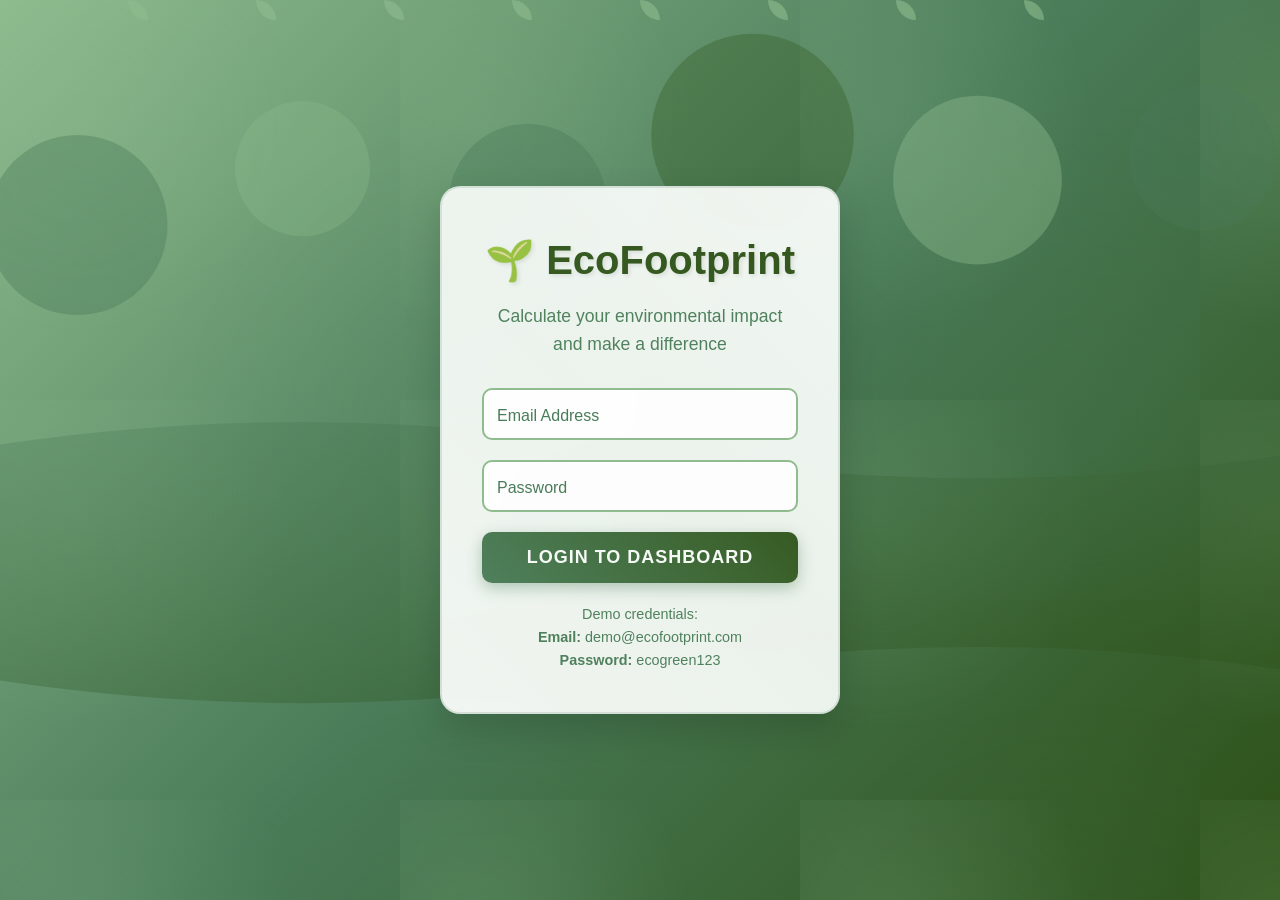
==== index.html @ 6447f5cb "Initial commit - Ecofriendly Footprint Tracker" ====
<!DOCTYPE html>
<html lang="en">
<head>
    <meta charset="UTF-8">
    <meta name="viewport" content="width=device-width, initial-scale=1.0">
    <title>EcoFootprint Calculator - Login</title>
    <link rel="stylesheet" href="styles.css">
</head>
<body>
    <!-- Floating Leaves Animation -->
    <div class="floating-leaves">
        <div class="leaf"></div>
        <div class="leaf"></div>
        <div class="leaf"></div>
        <div class="leaf"></div>
        <div class="leaf"></div>
        <div class="leaf"></div>
        <div class="leaf"></div>
        <div class="leaf"></div>
    </div>

    <!-- Login Container -->
    <div class="login-container">
        <div class="login-box">
            <h1 class="login-title">🌱 EcoFootprint</h1>
            <p class="login-subtitle">Calculate your environmental impact and make a difference</p>
            
            <form id="loginForm" onsubmit="handleLogin(event)">
                <div class="form-group">
                    <input type="email" id="email" placeholder=" " required>
                    <label for="email">Email Address</label>
                </div>
                
                <div class="form-group">
                    <input type="password" id="password" placeholder=" " required>
                    <label for="password">Password</label>
                </div>
                
                <button type="submit" class="login-btn">
                    Login to Dashboard
                </button>
            </form>
            
            <div style="margin-top: 20px; color: var(--secondary-green); font-size: 0.9em;">
                <p>Demo credentials:</p>
                <p><strong>Email:</strong> demo@ecofootprint.com</p>
                <p><strong>Password:</strong> ecogreen123</p>
            </div>
        </div>
    </div>

    <script>
        // Enhanced login functionality with animations
        function handleLogin(event) {
            event.preventDefault();
            
            const email = document.getElementById('email').value;
            const password = document.getElementById('password').value;
            const loginBtn = event.target.querySelector('.login-btn');
            
            // Add loading animation
            loginBtn.innerHTML = 'Logging in... 🌿';
            loginBtn.style.background = 'linear-gradient(45deg, #4A7C59, #8FBC8F)';
            
            // Simulate login process with animation
            setTimeout(() => {
                // Simple validation (in real app, this would be server-side)
                if (email === 'demo@ecofootprint.com' && password === 'ecogreen123') {
                    // Store login state
                    localStorage.setItem('isLoggedIn', 'true');
                    localStorage.setItem('userEmail', email);
                    
                    // Success animation
                    loginBtn.innerHTML = 'Login Successful! ✅';
                    loginBtn.style.background = 'linear-gradient(45deg, #8FBC8F, #F0E68C)';
                    
                    // Add success glow effect
                    document.querySelector('.login-box').classList.add('glow');
                    
                    // Redirect to dashboard
                    setTimeout(() => {
                        window.location.href = 'dashboard.html';
                    }, 1500);
                } else {
                    // Error animation
                    loginBtn.innerHTML = 'Invalid Credentials ❌';
                    loginBtn.style.background = 'linear-gradient(45deg, #dc3545, #c82333)';
                    
                    // Shake animation for error
                    document.querySelector('.login-box').style.animation = 'shake 0.5s';
                    
                    // Reset button after error
                    setTimeout(() => {
                        loginBtn.innerHTML = 'Login to Dashboard';
                        loginBtn.style.background = 'linear-gradient(45deg, var(--secondary-green), var(--primary-green))';
                        document.querySelector('.login-box').style.animation = '';
                    }, 2000);
                }
            }, 1500);
        }

        // Add shake animation for errors
        const style = document.createElement('style');
        style.textContent = `
            @keyframes shake {
                0%, 100% { transform: translateX(0); }
                25% { transform: translateX(-10px); }
                75% { transform: translateX(10px); }
            }
        `;
        document.head.appendChild(style);

        // Add floating input label functionality
        document.addEventListener('DOMContentLoaded', function() {
            const inputs = document.querySelectorAll('.form-group input');
            inputs.forEach(input => {
                // Check if input has value on page load
                if (input.value) {
                    input.classList.add('has-value');
                }
                
                input.addEventListener('input', function() {
                    if (this.value) {
                        this.classList.add('has-value');
                    } else {
                        this.classList.remove('has-value');
                    }
                });
            });
        });

        // Particle effect on hover
        document.querySelector('.login-box').addEventListener('mouseenter', function() {
            this.style.transform = 'scale(1.02)';
        });

        document.querySelector('.login-box').addEventListener('mouseleave', function() {
            this.style.transform = 'scale(1)';
        });

        // Check if already logged in
        if (localStorage.getItem('isLoggedIn') === 'true') {
            window.location.href = 'dashboard.html';
        }
    </script>
</body>
</html>
---- styles.css ----
/* Global Styles and Variables */
:root {
    --primary-green: #2D5016;
    --secondary-green: #4A7C59;
    --light-green: #8FBC8F;
    --accent-yellow: #F0E68C;
    --dark-green: #1B3409;
    --white: #FFFFFF;
    --light-gray: #F5F5F5;
    --shadow: rgba(0, 0, 0, 0.15);
    --transition: all 0.3s ease;
}

* {
    margin: 0;
    padding: 0;
    box-sizing: border-box;
}

body {
    font-family: 'Arial', sans-serif;
    line-height: 1.6;
    color: var(--dark-green);
    background: linear-gradient(135deg, var(--light-green) 0%, var(--secondary-green) 50%, var(--primary-green) 100%);
    min-height: 100vh;
    position: relative;
    overflow-x: hidden;
}

/* Animated Background */
body::before {
    content: '';
    position: fixed;
    top: 0;
    left: 0;
    width: 100%;
    height: 100%;
    background: 
        url('data:image/svg+xml,<svg xmlns="http://www.w3.org/2000/svg" viewBox="0 0 1200 800"><defs><linearGradient id="river" x1="0%" y1="0%" x2="100%" y2="100%"><stop offset="0%" style="stop-color:%234A7C59;stop-opacity:0.3"/><stop offset="100%" style="stop-color:%232D5016;stop-opacity:0.5"/></linearGradient></defs><path d="M0,400 Q300,350 600,400 T1200,400 L1200,600 Q900,550 600,600 T0,600 Z" fill="url(%23river)"/><circle cx="100" cy="200" r="80" fill="%234A7C59" opacity="0.4"/><circle cx="300" cy="150" r="60" fill="%238FBC8F" opacity="0.3"/><circle cx="500" cy="180" r="70" fill="%234A7C59" opacity="0.4"/><circle cx="700" cy="120" r="90" fill="%232D5016" opacity="0.3"/><circle cx="900" cy="160" r="75" fill="%238FBC8F" opacity="0.4"/><circle cx="1100" cy="140" r="65" fill="%234A7C59" opacity="0.3"/></svg>') no-repeat center center,
        radial-gradient(circle at 20% 30%, rgba(143, 188, 143, 0.2) 0%, transparent 50%),
        radial-gradient(circle at 80% 70%, rgba(74, 124, 89, 0.2) 0%, transparent 50%);
    background-size: cover, 400px 400px, 600px 600px;
    animation: backgroundFloat 20s ease-in-out infinite;
    z-index: -1;
}

@keyframes backgroundFloat {
    0%, 100% { transform: translateY(0px) rotate(0deg); }
    50% { transform: translateY(-20px) rotate(1deg); }
}

/* Floating Animation for Leaves */
.floating-leaves {
    position: fixed;
    top: 0;
    left: 0;
    width: 100%;
    height: 100%;
    pointer-events: none;
    z-index: -1;
}

.leaf {
    position: absolute;
    width: 20px;
    height: 20px;
    background: var(--light-green);
    border-radius: 0 100% 0 100%;
    opacity: 0.6;
    animation: floatLeaves 15s infinite linear;
}

.leaf:nth-child(1) { left: 10%; animation-delay: 0s; }
.leaf:nth-child(2) { left: 20%; animation-delay: 2s; }
.leaf:nth-child(3) { left: 30%; animation-delay: 4s; }
.leaf:nth-child(4) { left: 40%; animation-delay: 6s; }
.leaf:nth-child(5) { left: 50%; animation-delay: 8s; }
.leaf:nth-child(6) { left: 60%; animation-delay: 10s; }
.leaf:nth-child(7) { left: 70%; animation-delay: 12s; }
.leaf:nth-child(8) { left: 80%; animation-delay: 14s; }

@keyframes floatLeaves {
    0% {
        transform: translateY(-100vh) rotate(0deg);
        opacity: 0;
    }
    10% {
        opacity: 0.6;
    }
    90% {
        opacity: 0.6;
    }
    100% {
        transform: translateY(100vh) rotate(360deg);
        opacity: 0;
    }
}

/* Login Page Styles */
.login-container {
    display: flex;
    justify-content: center;
    align-items: center;
    min-height: 100vh;
    padding: 20px;
}

.login-box {
    background: rgba(255, 255, 255, 0.95);
    padding: 40px;
    border-radius: 20px;
    box-shadow: 0 15px 35px var(--shadow);
    max-width: 400px;
    width: 100%;
    text-align: center;
    backdrop-filter: blur(10px);
    border: 2px solid rgba(74, 124, 89, 0.2);
    animation: slideUp 0.8s ease-out;
    position: relative;
    overflow: hidden;
}

.login-box::before {
    content: '';
    position: absolute;
    top: -50%;
    left: -50%;
    width: 200%;
    height: 200%;
    background: linear-gradient(45deg, transparent, rgba(143, 188, 143, 0.1), transparent);
    animation: shimmer 3s infinite;
}

@keyframes shimmer {
    0% { transform: translateX(-100%) translateY(-100%) rotate(45deg); }
    100% { transform: translateX(100%) translateY(100%) rotate(45deg); }
}

@keyframes slideUp {
    from {
        opacity: 0;
        transform: translateY(50px);
    }
    to {
        opacity: 1;
        transform: translateY(0);
    }
}

.login-title {
    color: var(--primary-green);
    font-size: 2.5em;
    margin-bottom: 10px;
    font-weight: bold;
    text-shadow: 2px 2px 4px rgba(0,0,0,0.1);
    animation: titleGlow 2s ease-in-out infinite alternate;
}

@keyframes titleGlow {
    from { text-shadow: 2px 2px 4px rgba(0,0,0,0.1); }
    to { text-shadow: 2px 2px 8px rgba(74, 124, 89, 0.3); }
}

.login-subtitle {
    color: var(--secondary-green);
    margin-bottom: 30px;
    font-size: 1.1em;
}

.form-group {
    margin-bottom: 20px;
    position: relative;
}

.form-group input {
    width: 100%;
    padding: 15px;
    border: 2px solid var(--light-green);
    border-radius: 10px;
    font-size: 16px;
    background: rgba(255, 255, 255, 0.9);
    transition: var(--transition);
    outline: none;
}

.form-group input:focus {
    border-color: var(--secondary-green);
    box-shadow: 0 0 10px rgba(74, 124, 89, 0.3);
    transform: translateY(-2px);
}

.form-group label {
    position: absolute;
    top: 15px;
    left: 15px;
    color: var(--secondary-green);
    transition: var(--transition);
    pointer-events: none;
}

.form-group input:focus + label,
.form-group input:not(:placeholder-shown) + label {
    top: -10px;
    left: 10px;
    font-size: 12px;
    background: white;
    padding: 0 5px;
    color: var(--primary-green);
}

.login-btn {
    width: 100%;
    padding: 15px;
    background: linear-gradient(45deg, var(--secondary-green), var(--primary-green));
    color: white;
    border: none;
    border-radius: 10px;
    font-size: 18px;
    font-weight: bold;
    cursor: pointer;
    transition: var(--transition);
    text-transform: uppercase;
    letter-spacing: 1px;
    box-shadow: 0 5px 15px rgba(74, 124, 89, 0.4);
}

.login-btn:hover {
    transform: translateY(-3px);
    box-shadow: 0 10px 25px rgba(74, 124, 89, 0.6);
    background: linear-gradient(45deg, var(--primary-green), var(--dark-green));
}

.login-btn:active {
    transform: translateY(-1px);
}

/* Dashboard Styles */
.dashboard {
    display: flex;
    flex-direction: column;
    min-height: 100vh;
}

.navbar {
    background: rgba(45, 80, 22, 0.95);
    backdrop-filter: blur(10px);
    padding: 15px 30px;
    box-shadow: 0 5px 15px var(--shadow);
    position: sticky;
    top: 0;
    z-index: 1000;
    animation: slideDown 0.6s ease-out;
}

@keyframes slideDown {
    from {
        opacity: 0;
        transform: translateY(-100%);
    }
    to {
        opacity: 1;
        transform: translateY(0);
    }
}

.nav-content {
    display: flex;
    justify-content: space-between;
    align-items: center;
    max-width: 1400px;
    margin: 0 auto;
}

.logo {
    color: var(--accent-yellow);
    font-size: 1.8em;
    font-weight: bold;
    text-decoration: none;
    display: flex;
    align-items: center;
    gap: 10px;
    animation: logoFloat 3s ease-in-out infinite;
}

@keyframes logoFloat {
    0%, 100% { transform: translateY(0); }
    50% { transform: translateY(-5px); }
}

.logo::before {
    content: '🌱';
    font-size: 1.2em;
    animation: leafRotate 4s linear infinite;
}

@keyframes leafRotate {
    from { transform: rotate(0deg); }
    to { transform: rotate(360deg); }
}

.nav-links {
    display: flex;
    list-style: none;
    gap: 30px;
}

.nav-links a {
    color: white;
    text-decoration: none;
    padding: 10px 20px;
    border-radius: 25px;
    transition: var(--transition);
    font-weight: 500;
    position: relative;
    overflow: hidden;
}

.nav-links a::before {
    content: '';
    position: absolute;
    top: 0;
    left: -100%;
    width: 100%;
    height: 100%;
    background: linear-gradient(90deg, transparent, rgba(255,255,255,0.2), transparent);
    transition: left 0.5s;
}

.nav-links a:hover::before {
    left: 100%;
}

.nav-links a:hover {
    background: rgba(255, 255, 255, 0.1);
    transform: translateY(-2px);
}

.nav-links a.active {
    background: var(--accent-yellow);
    color: var(--dark-green);
}

/* Main Content Layout */
.main-content {
    display: flex;
    flex: 1;
    gap: 20px;
    padding: 20px;
    max-width: 1400px;
    margin: 0 auto;
    width: 100%;
}

.left-sidebar {
    width: 300px;
    display: flex;
    flex-direction: column;
    gap: 20px;
    animation: slideInLeft 0.8s ease-out;
}

@keyframes slideInLeft {
    from {
        opacity: 0;
        transform: translateX(-100px);
    }
    to {
        opacity: 1;
        transform: translateX(0);
    }
}

.right-sidebar {
    width: 300px;
    animation: slideInRight 0.8s ease-out;
}

@keyframes slideInRight {
    from {
        opacity: 0;
        transform: translateX(100px);
    }
    to {
        opacity: 1;
        transform: translateX(0);
    }
}

.main-section {
    flex: 1;
    background: rgba(255, 255, 255, 0.9);
    border-radius: 20px;
    padding: 30px;
    box-shadow: 0 10px 30px var(--shadow);
    backdrop-filter: blur(10px);
    border: 2px solid rgba(74, 124, 89, 0.1);
    animation: fadeInUp 1s ease-out;
}

@keyframes fadeInUp {
    from {
        opacity: 0;
        transform: translateY(30px);
    }
    to {
        opacity: 1;
        transform: translateY(0);
    }
}

/* Sidebar Cards */
.sidebar-card {
    background: rgba(255, 255, 255, 0.95);
    border-radius: 15px;
    padding: 20px;
    box-shadow: 0 8px 25px var(--shadow);
    backdrop-filter: blur(10px);
    border: 2px solid rgba(74, 124, 89, 0.1);
    transition: var(--transition);
    position: relative;
    overflow: hidden;
}

.sidebar-card::before {
    content: '';
    position: absolute;
    top: 0;
    left: 0;
    right: 0;
    height: 4px;
    background: linear-gradient(90deg, var(--secondary-green), var(--accent-yellow), var(--light-green));
    animation: gradientSlide 3s linear infinite;
}

@keyframes gradientSlide {
    0% { transform: translateX(-100%); }
    100% { transform: translateX(100%); }
}

.sidebar-card:hover {
    transform: translateY(-5px);
    box-shadow: 0 15px 40px rgba(74, 124, 89, 0.3);
}

.card-title {
    color: var(--primary-green);
    font-size: 1.3em;
    font-weight: bold;
    margin-bottom: 15px;
    display: flex;
    align-items: center;
    gap: 10px;
}

.card-title::before {
    content: attr(data-icon);
    font-size: 1.2em;
    animation: iconBounce 2s infinite;
}

@keyframes iconBounce {
    0%, 100% { transform: scale(1); }
    50% { transform: scale(1.1); }
}

.achievement-item, .task-item, .suggestion-item {
    padding: 10px;
    margin: 8px 0;
    background: rgba(143, 188, 143, 0.1);
    border-radius: 8px;
    border-left: 4px solid var(--secondary-green);
    transition: var(--transition);
    cursor: pointer;
}

.achievement-item:hover, .task-item:hover, .suggestion-item:hover {
    background: rgba(143, 188, 143, 0.2);
    transform: translateX(10px);
}

.achievement-badge {
    display: inline-block;
    background: var(--accent-yellow);
    color: var(--dark-green);
    padding: 2px 8px;
    border-radius: 12px;
    font-size: 0.8em;
    font-weight: bold;
    margin-left: 10px;
}

/* Ranking System */
.ranking-list {
    list-style: none;
}

.ranking-item {
    display: flex;
    align-items: center;
    justify-content: space-between;
    padding: 15px;
    margin: 10px 0;
    background: rgba(255, 255, 255, 0.8);
    border-radius: 12px;
    transition: var(--transition);
    border-left: 4px solid var(--light-green);
    animation: rankSlideIn 0.6s ease-out;
}

@keyframes rankSlideIn {
    from {
        opacity: 0;
        transform: translateX(50px);
    }
    to {
        opacity: 1;
        transform: translateX(0);
    }
}

.ranking-item:hover {
    background: rgba(255, 255, 255, 1);
    transform: scale(1.02);
    box-shadow: 0 5px 15px rgba(74, 124, 89, 0.2);
}

.ranking-item.gold { border-left-color: #FFD700; }
.ranking-item.silver { border-left-color: #C0C0C0; }
.ranking-item.bronze { border-left-color: #CD7F32; }

.rank-position {
    font-size: 1.2em;
    font-weight: bold;
    color: var(--primary-green);
    min-width: 30px;
}

.rank-medal {
    font-size: 1.5em;
    animation: medalSpin 3s linear infinite;
}

@keyframes medalSpin {
    from { transform: rotateY(0deg); }
    to { transform: rotateY(360deg); }
}

.user-info {
    flex: 1;
    margin-left: 15px;
}

.user-name {
    font-weight: bold;
    color: var(--dark-green);
    margin-bottom: 5px;
}

.user-score {
    color: var(--secondary-green);
    font-size: 0.9em;
}

.reduction-amount {
    background: var(--light-green);
    color: white;
    padding: 4px 8px;
    border-radius: 15px;
    font-size: 0.8em;
    font-weight: bold;
}

/* Calculator Page */
.calculator-container {
    max-width: 800px;
    margin: 0 auto;
    padding: 20px;
}

.calculator-form {
    background: rgba(255, 255, 255, 0.95);
    border-radius: 20px;
    padding: 40px;
    box-shadow: 0 15px 35px var(--shadow);
    backdrop-filter: blur(10px);
    border: 2px solid rgba(74, 124, 89, 0.2);
}

.form-section {
    margin-bottom: 30px;
    padding: 20px;
    border-radius: 15px;
    background: rgba(143, 188, 143, 0.1);
    border-left: 5px solid var(--secondary-green);
}

.form-section h3 {
    color: var(--primary-green);
    margin-bottom: 20px;
    font-size: 1.4em;
    display: flex;
    align-items: center;
    gap: 10px;
}

.input-row {
    display: flex;
    gap: 15px;
    margin-bottom: 15px;
    flex-wrap: wrap;
}

.input-group {
    flex: 1;
    min-width: 200px;
}

.input-group label {
    display: block;
    color: var(--dark-green);
    margin-bottom: 5px;
    font-weight: 500;
}

.input-group input, .input-group select {
    width: 100%;
    padding: 12px;
    border: 2px solid var(--light-green);
    border-radius: 8px;
    font-size: 14px;
    transition: var(--transition);
    background: white;
}

.input-group input:focus, .input-group select:focus {
    border-color: var(--secondary-green);
    outline: none;
    box-shadow: 0 0 10px rgba(74, 124, 89, 0.2);
}

.calculate-btn {
    width: 100%;
    padding: 18px;
    background: linear-gradient(45deg, var(--secondary-green), var(--primary-green));
    color: white;
    border: none;
    border-radius: 12px;
    font-size: 18px;
    font-weight: bold;
    cursor: pointer;
    transition: var(--transition);
    text-transform: uppercase;
    letter-spacing: 1px;
    margin-top: 20px;
}

.calculate-btn:hover {
    transform: translateY(-3px);
    box-shadow: 0 10px 25px rgba(74, 124, 89, 0.4);
}

.result-display {
    margin-top: 30px;
    padding: 25px;
    background: linear-gradient(135deg, var(--light-green), var(--accent-yellow));
    border-radius: 15px;
    text-align: center;
    color: var(--dark-green);
    font-size: 1.2em;
    font-weight: bold;
    animation: resultPulse 2s infinite;
}

@keyframes resultPulse {
    0%, 100% { transform: scale(1); }
    50% { transform: scale(1.02); }
}

/* Responsive Design */
@media (max-width: 1200px) {
    .main-content {
        flex-direction: column;
    }
    
    .left-sidebar, .right-sidebar {
        width: 100%;
    }
    
    .nav-links {
        gap: 15px;
    }
}

@media (max-width: 768px) {
    .nav-content {
        flex-direction: column;
        gap: 15px;
    }
    
    .nav-links {
        flex-wrap: wrap;
        justify-content: center;
        gap: 10px;
    }
    
    .login-box {
        padding: 30px 20px;
        margin: 20px;
    }
    
    .main-content {
        padding: 10px;
    }
    
    .input-row {
        flex-direction: column;
    }
}

@media (max-width: 480px) {
    .login-title {
        font-size: 2em;
    }
    
    .card-title {
        font-size: 1.1em;
    }
    
    .calculator-form {
        padding: 20px;
    }
}

/* Utility Classes */
.hidden {
    display: none;
}

.fade-in {
    animation: fadeIn 0.8s ease-in;
}

@keyframes fadeIn {
    from { opacity: 0; }
    to { opacity: 1; }
}

.pulse {
    animation: pulse 2s infinite;
}

@keyframes pulse {
    0% { transform: scale(1); }
    50% { transform: scale(1.05); }
    100% { transform: scale(1); }
}

.glow {
    box-shadow: 0 0 20px rgba(74, 124, 89, 0.6);
}
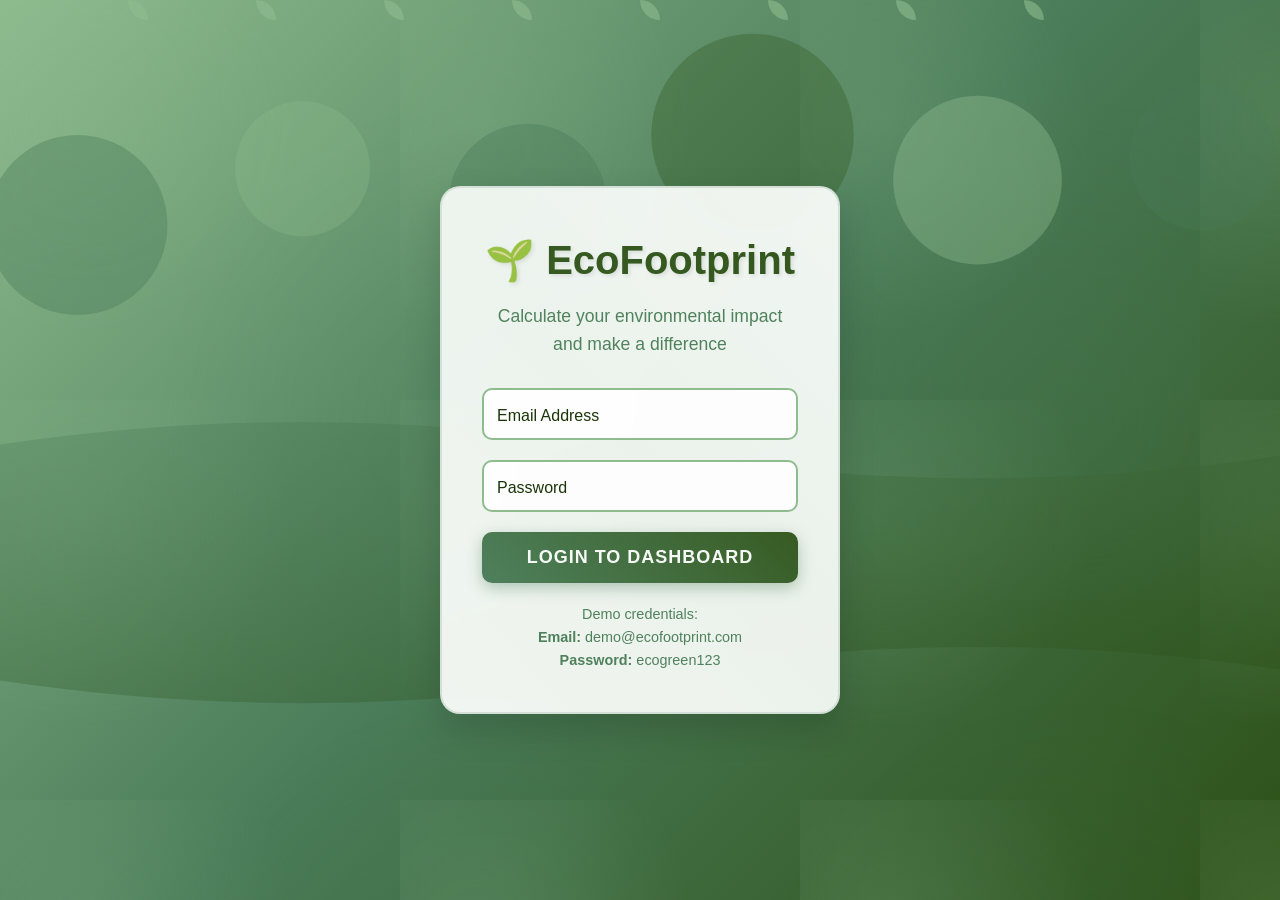
==== commit c53a5057: "Initial commit -Ecofriendly Footprint Tracker" ====
--- a/index.html
+++ b/index.html
@@ -53,15 +53,12 @@
         // Enhanced login functionality with animations
         function handleLogin(event) {
             event.preventDefault();
-            
             const email = document.getElementById('email').value;
             const password = document.getElementById('password').value;
             const loginBtn = event.target.querySelector('.login-btn');
-            
             // Add loading animation
             loginBtn.innerHTML = 'Logging in... 🌿';
             loginBtn.style.background = 'linear-gradient(45deg, #4A7C59, #8FBC8F)';
-            
             // Simulate login process with animation
             setTimeout(() => {
                 // Simple validation (in real app, this would be server-side)
--- a/styles.css
+++ b/styles.css
@@ -193,8 +193,6 @@
     position: absolute;
     top: 15px;
     left: 15px;
-    color: var(--secondary-green);
-    transition: var(--transition);
     pointer-events: none;
 }
 
@@ -347,6 +345,7 @@
     gap: 20px;
     padding: 20px;
     max-width: 1400px;
+    height: 3800px;
     margin: 0 auto;
     width: 100%;
 }
